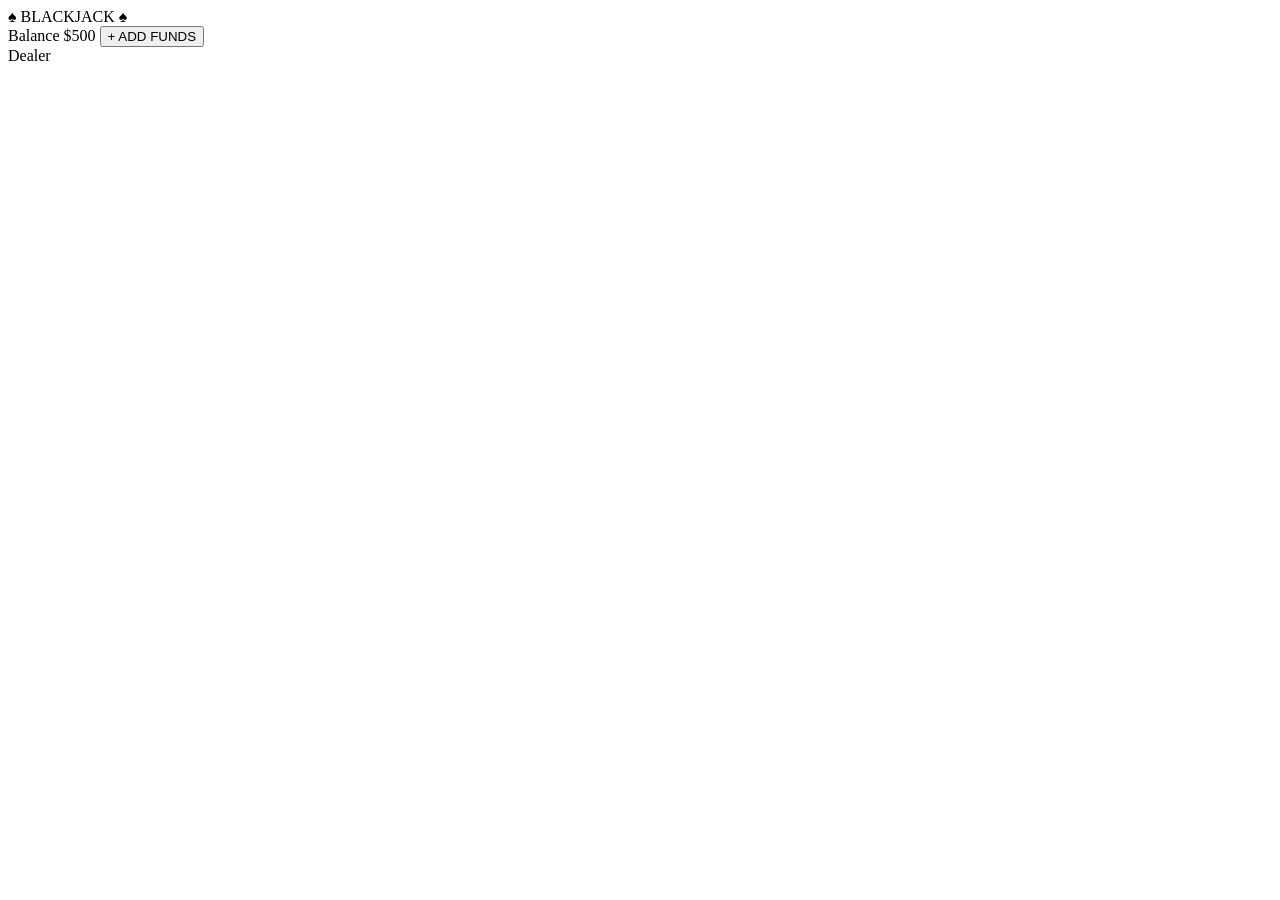
==== index.html @ 9c275297 "scaffold: add project files for blackjack game Creates the initial file structure for a vanilla HTML" ====
<!DOCTYPE html>
<html lang="en">
<head>
  <meta charset="UTF-8">
  <meta name="viewport" content="width=device-width, initial-scale=1.0">
  <title>Blackjack</title>
  <link rel="stylesheet" href="style.css">
</head>
<body>
  <div id="app">
    <header class="top-bar">
      <span class="game-title">♠ BLACKJACK ♠</span>
      <div class="balance-area">
        <span class="balance-label">Balance</span>
        <span id="balance" class="balance-amount">$500</span>
        <button id="addFunds" class="btn-add-funds">+ ADD FUNDS</button>
      </div>
    </header>

    <main class="table">
      <section class="dealer-area">
        <div id="dealer-label" class="hand-label">Dealer</div>
        <div id="dealer-cards" class="cards-row"></div>
      </section>

      <div class="table-divider"></div>

      <section id="player-area" class="player-area"></section>
    </main>

    <footer id="action-bar" class="action-bar"></footer>
  </div>

  <div id="result-overlay" class="result-overlay"></div>

  <script src="game.js"></script>
  <script src="ui.js"></script>
</body>
</html>
---- style.css ----
/* Styles added in Tasks 5–6 */
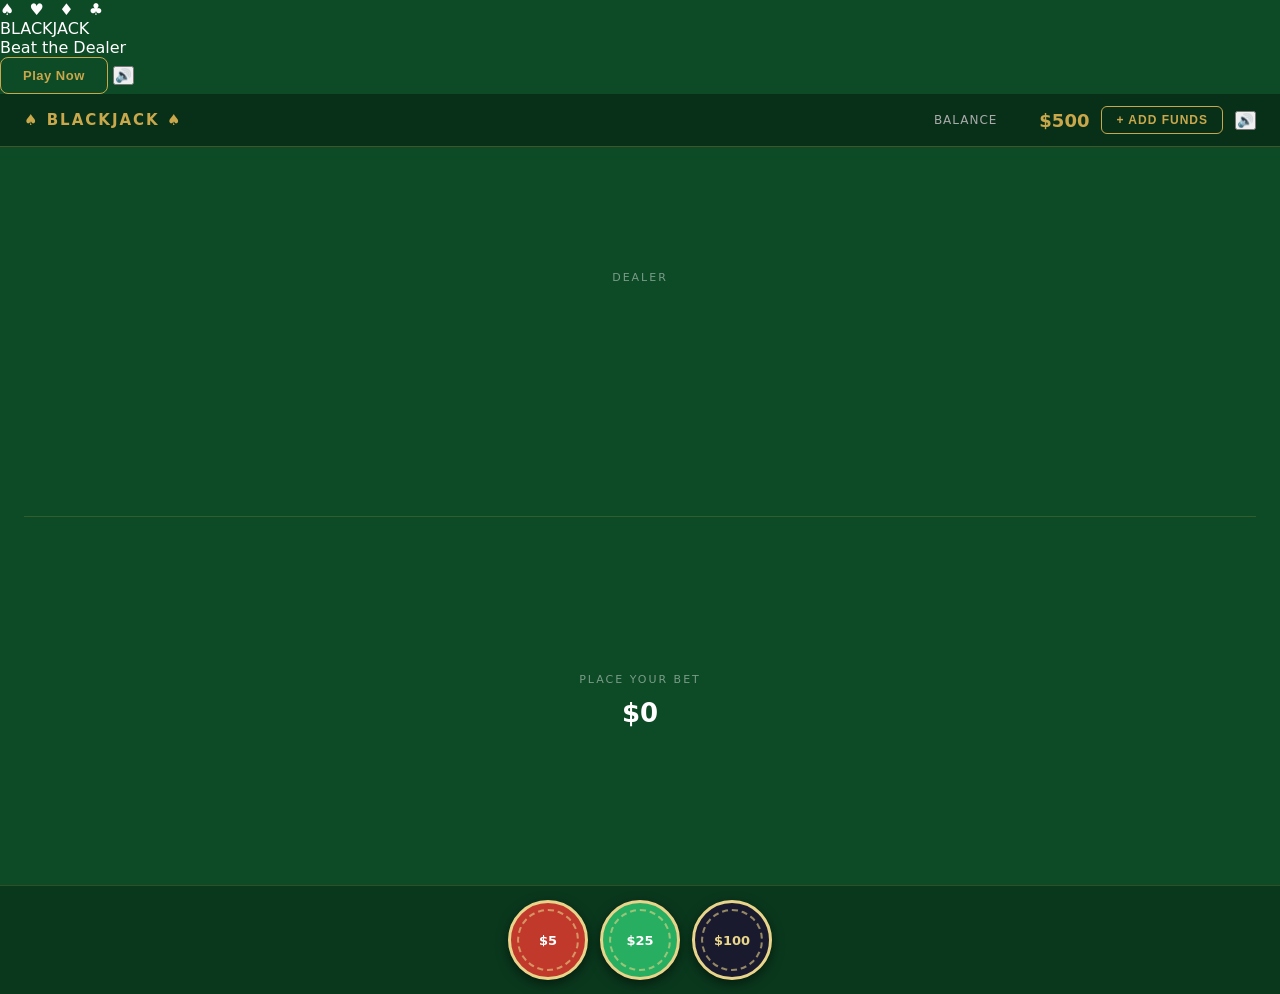
==== commit 878ea88d: "feat: add title screen markup and mute button to HTML" ====
--- a/index.html
+++ b/index.html
@@ -7,6 +7,14 @@
   <link rel="stylesheet" href="style.css">
 </head>
 <body>
+  <div id="title-screen">
+    <div class="title-suit-row">♠ &nbsp; ♥ &nbsp; ♦ &nbsp; ♣</div>
+    <div class="title-heading">BLACKJACK</div>
+    <div class="title-tagline">Beat the Dealer</div>
+    <button id="playNowBtn" class="btn-action btn-outline title-play-btn">Play Now</button>
+    <button id="titleMuteBtn" class="btn-mute">🔊</button>
+  </div>
+
   <div id="app">
     <header class="top-bar">
       <span class="game-title">♠ BLACKJACK ♠</span>
@@ -14,6 +22,7 @@
         <span class="balance-label">Balance</span>
         <span id="balance" class="balance-amount">$500</span>
         <button id="addFunds" class="btn-add-funds">+ ADD FUNDS</button>
+        <button id="gameMuteBtn" class="btn-mute">🔊</button>
       </div>
     </header>
 
@@ -33,6 +42,7 @@
 
   <div id="result-overlay" class="result-overlay"></div>
 
+  <script src="sound.js"></script>
   <script src="game.js"></script>
   <script src="ui.js"></script>
 </body>
--- a/style.css
+++ b/style.css
@@ -1 +1,489 @@
-/* Styles added in Tasks 5–6 */
+/* ============================================================
+   Reset & base
+   ============================================================ */
+*, *::before, *::after { box-sizing: border-box; margin: 0; padding: 0; }
+
+body {
+  font-family: 'Segoe UI', system-ui, sans-serif;
+  background: #0d4a26;
+  color: #fff;
+  height: 100dvh;
+  overflow: hidden;
+}
+
+/* ============================================================
+   App shell
+   ============================================================ */
+#app {
+  display: flex;
+  flex-direction: column;
+  height: 100dvh;
+}
+
+/* ============================================================
+   Top bar
+   ============================================================ */
+.top-bar {
+  display: flex;
+  align-items: center;
+  justify-content: space-between;
+  padding: 12px 24px;
+  background: rgba(0, 0, 0, 0.35);
+  border-bottom: 1px solid rgba(201, 168, 76, 0.3);
+  flex-shrink: 0;
+}
+
+.game-title {
+  font-size: 15px;
+  font-weight: 700;
+  letter-spacing: 2px;
+  color: #c9a84c;
+}
+
+.balance-area {
+  display: flex;
+  align-items: center;
+  gap: 12px;
+}
+
+.balance-label {
+  font-size: 12px;
+  color: #aaa;
+  letter-spacing: 1px;
+  text-transform: uppercase;
+}
+
+.balance-amount {
+  font-size: 18px;
+  font-weight: 700;
+  color: #c9a84c;
+  min-width: 80px;
+  text-align: right;
+}
+
+.balance-amount.bounce {
+  animation: balanceBounce 0.4s ease;
+}
+
+@keyframes balanceBounce {
+  0%   { transform: scale(1); }
+  40%  { transform: scale(1.25); }
+  70%  { transform: scale(0.95); }
+  100% { transform: scale(1); }
+}
+
+.btn-add-funds {
+  background: transparent;
+  border: 1.5px solid #c9a84c;
+  color: #c9a84c;
+  border-radius: 6px;
+  padding: 6px 14px;
+  font-size: 12px;
+  font-weight: 700;
+  letter-spacing: 1px;
+  cursor: pointer;
+  transition: background 0.15s;
+}
+
+.btn-add-funds:hover { background: rgba(201, 168, 76, 0.15); }
+
+.btn-add-funds.pulse {
+  animation: addFundsPulse 1s ease infinite;
+}
+
+@keyframes addFundsPulse {
+  0%, 100% { box-shadow: 0 0 0 0 rgba(201, 168, 76, 0.5); }
+  50%       { box-shadow: 0 0 0 6px rgba(201, 168, 76, 0); }
+}
+
+/* ============================================================
+   Table
+   ============================================================ */
+.table {
+  flex: 1;
+  display: flex;
+  flex-direction: column;
+  overflow: hidden;
+}
+
+.dealer-area {
+  flex: 1;
+  display: flex;
+  flex-direction: column;
+  align-items: center;
+  justify-content: center;
+  padding: 20px;
+  gap: 12px;
+}
+
+.player-area {
+  flex: 1;
+  display: flex;
+  flex-direction: column;
+  align-items: center;
+  justify-content: center;
+  padding: 20px;
+  gap: 12px;
+}
+
+.player-area.split {
+  flex-direction: row;
+  flex-wrap: wrap;
+  align-items: center;
+  gap: 24px;
+}
+
+.table-divider {
+  height: 1px;
+  background: rgba(201, 168, 76, 0.2);
+  margin: 0 24px;
+  flex-shrink: 0;
+}
+
+/* ============================================================
+   Hand label
+   ============================================================ */
+.hand-label {
+  font-size: 11px;
+  letter-spacing: 2px;
+  text-transform: uppercase;
+  color: rgba(255, 255, 255, 0.45);
+}
+
+/* ============================================================
+   Hand container (used in split)
+   ============================================================ */
+.hand-container {
+  display: flex;
+  flex-direction: column;
+  align-items: center;
+  gap: 10px;
+  flex: 1;
+  min-width: 120px;
+}
+
+.hand-container.active-hand .cards-row {
+  outline: 2px solid #c9a84c;
+  outline-offset: 6px;
+  border-radius: 8px;
+}
+
+/* ============================================================
+   Action bar
+   ============================================================ */
+.action-bar {
+  display: flex;
+  align-items: center;
+  justify-content: center;
+  gap: 12px;
+  padding: 14px 24px;
+  background: rgba(0, 0, 0, 0.25);
+  border-top: 1px solid rgba(201, 168, 76, 0.2);
+  flex-shrink: 0;
+  min-height: 72px;
+}
+
+/* ============================================================
+   Action buttons
+   ============================================================ */
+.btn-action {
+  padding: 10px 22px;
+  border-radius: 8px;
+  font-size: 13px;
+  font-weight: 700;
+  letter-spacing: 0.5px;
+  cursor: pointer;
+  border: 1.5px solid #c9a84c;
+  transition: background 0.15s, color 0.15s;
+}
+
+.btn-filled  { background: #c9a84c; color: #0d2b1a; }
+.btn-outline { background: transparent; color: #c9a84c; }
+.btn-filled:hover  { background: #e0b84d; }
+.btn-outline:hover { background: rgba(201, 168, 76, 0.12); }
+.btn-action:disabled { opacity: 0.4; cursor: not-allowed; }
+
+/* ============================================================
+   Result overlay
+   ============================================================ */
+.result-overlay {
+  position: fixed;
+  inset: 0;
+  display: flex;
+  align-items: center;
+  justify-content: center;
+  pointer-events: none;
+  z-index: 100;
+}
+
+.result-message {
+  font-size: 48px;
+  font-weight: 900;
+  letter-spacing: 3px;
+  text-shadow: 0 2px 12px rgba(0, 0, 0, 0.6);
+  opacity: 0;
+  transform: scale(0.7);
+  animation: resultPop 0.4s cubic-bezier(0.34, 1.56, 0.64, 1) forwards;
+}
+
+@keyframes resultPop {
+  to { opacity: 1; transform: scale(1); }
+}
+
+.result-message.win       { color: #c9a84c; }
+.result-message.blackjack { color: #f0e080; }
+.result-message.lose      { color: #e74c3c; }
+.result-message.push      { color: #bbb; }
+
+/* ============================================================
+   Cards row
+   ============================================================ */
+.cards-row {
+  display: flex;
+  gap: 10px;
+  align-items: center;
+  justify-content: center;
+  flex-wrap: wrap;
+  min-height: 96px;
+  position: relative;
+}
+
+/* ============================================================
+   Card component
+   ============================================================ */
+.card {
+  width: clamp(48px, 11vw, 70px);
+  height: clamp(68px, 15.5vw, 98px);
+  border-radius: 8px;
+  position: relative;
+  transform-style: preserve-3d;
+  flex-shrink: 0;
+}
+
+.card-inner {
+  position: absolute;
+  inset: 0;
+  border-radius: 8px;
+  transform-style: preserve-3d;
+  transition: transform 0.35s ease;
+}
+
+.card.flipped .card-inner {
+  transform: rotateY(180deg);
+}
+
+.card-front,
+.card-back {
+  position: absolute;
+  inset: 0;
+  border-radius: 8px;
+  backface-visibility: hidden;
+  -webkit-backface-visibility: hidden;
+}
+
+.card-front {
+  background: #f9f9f9;
+  box-shadow: 0 4px 14px rgba(0, 0, 0, 0.5);
+  display: flex;
+  flex-direction: column;
+  justify-content: space-between;
+  padding: 6px;
+  transform: rotateY(0deg);
+}
+
+.card-back {
+  background: linear-gradient(135deg, #1a3a6c, #0d2040);
+  border: 1px solid rgba(100, 140, 200, 0.4);
+  box-shadow: 0 4px 14px rgba(0, 0, 0, 0.5);
+  display: flex;
+  align-items: center;
+  justify-content: center;
+  transform: rotateY(180deg);
+}
+
+.card-back::after {
+  content: '';
+  width: 44px;
+  height: 66px;
+  border: 1px solid rgba(100, 140, 200, 0.3);
+  border-radius: 4px;
+}
+
+.card-rank {
+  font-size: 14px;
+  font-weight: 900;
+  line-height: 1;
+}
+
+.card-suit-center {
+  font-size: 26px;
+  line-height: 1;
+  text-align: center;
+}
+
+.card-rank-bottom {
+  font-size: 14px;
+  font-weight: 900;
+  line-height: 1;
+  transform: rotate(180deg);
+  align-self: flex-end;
+}
+
+.card.red .card-rank,
+.card.red .card-suit-center,
+.card.red .card-rank-bottom { color: #c0392b; }
+
+.card.black .card-rank,
+.card.black .card-suit-center,
+.card.black .card-rank-bottom { color: #1a1a1a; }
+
+/* ============================================================
+   Card deal animation
+   ============================================================ */
+@keyframes dealSlideFlip {
+  0%   { transform: translate(140px, -140px) rotateY(90deg); opacity: 0; }
+  45%  { transform: translate(0, 0) rotateY(90deg); opacity: 1; }
+  100% { transform: translate(0, 0) rotateY(0deg); }
+}
+
+@keyframes dealSlideNoFlip {
+  0%   { transform: translate(140px, -140px); opacity: 0; }
+  100% { transform: translate(0, 0); opacity: 1; }
+}
+
+.card.dealing          { animation: dealSlideFlip   0.45s cubic-bezier(0.25, 0.46, 0.45, 0.94) forwards; }
+.card.dealing-facedown { animation: dealSlideNoFlip 0.45s cubic-bezier(0.25, 0.46, 0.45, 0.94) forwards; }
+
+/* ============================================================
+   Card result flashes
+   ============================================================ */
+@keyframes winFlash {
+  0%, 100% { filter: brightness(1); }
+  40%       { filter: brightness(1.3) drop-shadow(0 0 10px rgba(201,168,76,0.9)); }
+}
+
+@keyframes loseFlash {
+  0%, 100% { filter: brightness(1); }
+  40%       { filter: brightness(0.8) drop-shadow(0 0 10px rgba(231,76,60,0.9)); }
+}
+
+.card.flash-win  { animation: winFlash  0.6s ease; }
+.card.flash-lose { animation: loseFlash 0.6s ease; }
+
+/* ============================================================
+   Chip component
+   ============================================================ */
+.chip {
+  width: clamp(56px, 12vw, 80px);
+  height: clamp(56px, 12vw, 80px);
+  border-radius: 50%;
+  display: flex;
+  align-items: center;
+  justify-content: center;
+  cursor: pointer;
+  position: relative;
+  border: clamp(2px, 0.3vw, 4px) solid #e8d48a;
+  box-shadow: 0 4px 12px rgba(0, 0, 0, 0.5);
+  font-weight: 900;
+  font-size: clamp(11px, 2.5vw, 13px);
+  user-select: none;
+  transition: transform 0.1s, box-shadow 0.1s;
+}
+
+.chip::before {
+  content: '';
+  position: absolute;
+  inset: 8%;
+  border-radius: 50%;
+  border: clamp(2px, 0.2vw, 3px) dashed rgba(232, 212, 138, 0.6);
+  pointer-events: none;
+}
+
+.chip:hover  { transform: scale(1.08); box-shadow: 0 6px 16px rgba(0,0,0,0.6); }
+.chip:active { transform: scale(0.95); }
+
+.chip-5   { background: #c0392b; color: #fff; }
+.chip-25  { background: #27ae60; color: #fff; }
+.chip-100 { background: #1a1a2e; color: #e8d48a; }
+
+/* ============================================================
+   Mobile portrait optimization
+   ============================================================ */
+@media (max-width: 600px) {
+  .top-bar {
+    padding: 10px 16px;
+    flex-wrap: wrap;
+    gap: 12px;
+  }
+
+  .game-title {
+    font-size: 13px;
+    flex-basis: 100%;
+    text-align: center;
+  }
+
+  .balance-area {
+    gap: 8px;
+    margin-left: auto;
+  }
+
+  .balance-amount {
+    min-width: auto;
+    font-size: 16px;
+  }
+
+  .btn-add-funds {
+    padding: 6px 12px;
+    font-size: 11px;
+  }
+
+  .dealer-area,
+  .player-area {
+    padding: 12px 16px;
+    gap: 8px;
+  }
+
+  .table-divider {
+    margin: 8px 16px;
+  }
+
+  .cards-row {
+    gap: 6px;
+    min-height: auto;
+  }
+
+  .action-bar {
+    padding: 12px 16px;
+    gap: 8px;
+    min-height: auto;
+    flex-wrap: wrap;
+  }
+
+  .btn-action {
+    padding: 10px 16px;
+    font-size: 12px;
+    flex: 1;
+    min-width: 80px;
+  }
+
+  .hand-label {
+    font-size: 10px;
+  }
+
+  .result-message {
+    font-size: clamp(32px, 10vw, 48px);
+    letter-spacing: 2px;
+  }
+
+  .card-rank {
+    font-size: clamp(10px, 2vw, 14px);
+  }
+
+  .card-suit-center {
+    font-size: clamp(18px, 5vw, 26px);
+  }
+
+  .card-rank-bottom {
+    font-size: clamp(10px, 2vw, 14px);
+  }
+}
